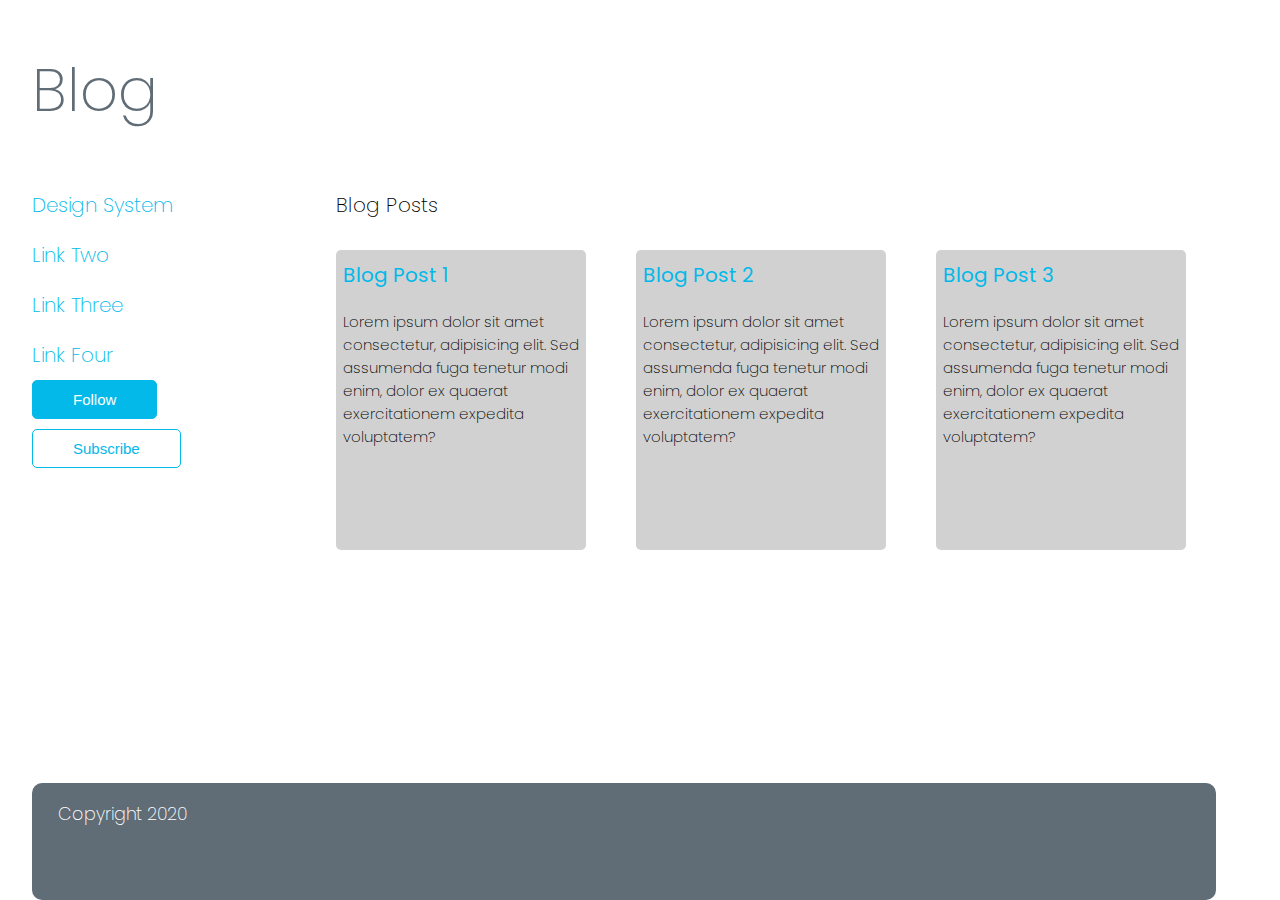
==== index.html @ c7b89af4 "Add files via upload" ====
<!DOCTYPE html>
<html lang="en">
<head>
    <meta charset="UTF-8">
    <meta name="viewport" content="width=device-width, initial-scale=1.0">
    <title>Personal Blocg</title>

    <link href="https://fonts.googleapis.com/css2?family=Poppins:wght@200;400&display=swap" rel="stylesheet">
    <link rel="stylesheet" href="styles.css">
</head>
<body>
    <div class="title">
        <h1>Blog</h1>
    </div>
    <div class="content">
        <div class="content__sidebar">
            <ul class="sidebar__links">
                <li><a href="#">Design System</a></li>
                <li><a href="#">Link Two</a></li>
                <li><a href="#">Link Three</a></li>
                <li><a href="#">Link Four</a></li>
                <li><button class="btn btn-follow">Follow</button></li>
                <li><button class="btn btn-subscribe">Subscribe</button></li>
            </ul>
        </div>
        <div class="content__posts">
            <h3 class="posts__title">Blog Posts</h3>
            <div class="posts">
                <div class="post">
                    <h2><a href="post.html">Blog Post 1</a></h2>
                    <p>Lorem ipsum dolor sit amet consectetur, adipisicing elit. Sed assumenda fuga tenetur modi enim, dolor ex quaerat exercitationem expedita voluptatem?</p>
                </div>
                <div class="post">
                    <h2><a href="post.html">Blog Post 2</a></h2>
                    <p>Lorem ipsum dolor sit amet consectetur, adipisicing elit. Sed assumenda fuga tenetur modi enim, dolor ex quaerat exercitationem expedita voluptatem?</p>
                </div>
                <div class="post">
                    <h2><a href="post.html">Blog Post 3</a></h2>
                    <p>Lorem ipsum dolor sit amet consectetur, adipisicing elit. Sed assumenda fuga tenetur modi enim, dolor ex quaerat exercitationem expedita voluptatem?</p>
                </div>
            </div>
        </div>
    </div>
    <footer>
        <h3>Copyright 2020</h3>
    </footer>
</body>
</html>
---- styles.css ----
* {
    margin: 0;
    padding: 0;
    box-sizing: border-box;
}

html {
    font-size: 62.5%;
}

body {
    font-family: 'Poppins', sans-serif;
}

.title {
    width: 95vw;
    height: 20vh;
    display: flex;
    justify-content: start;
    align-items: center;
    font-size: 3rem;
    margin: auto;
}

.title h1 {
    font-weight: 200;
    color: #606c76;
}

.content {
    width: 95vw;
    margin: auto;
    height: 80vh;
    display: flex;
}

.content__sidebar {
    flex: 1;
    width: 20vw;
}

.sidebar__links {
    list-style: none;
    font-size: 2rem;
}

.sidebar__links a{
    text-decoration: none;
    font-weight: 200;
    color: #02B9E9;
    line-height: 5rem;
}

.btn {
    cursor: pointer;
}

.btn-follow {
    padding: 1rem 4rem;
    background-color: #02B9E9;
    border: .1rem solid #02B9E9;
    border-radius: .5rem;
    color: #fff;
    font-size: 1.5rem;
    font-weight: 400;
}

.btn-subscribe {
    margin-top: 1rem;
    padding: 1rem 4rem;
    background-color: #fff;
    border: .1rem solid #02B9E9;
    border-radius: .5rem;
    color: #02B9E9;
    font-size: 1.5rem;
    font-weight: 400;
}

.content__posts {
    flex: 3;
    width: 65vw;
    height: 70vh;
}

.posts__title {
    font-size: 2rem;
    font-weight: 200;
    padding: 1rem 0;
}

.posts {
    display: flex;
    justify-content: start;
    flex-flow: row wrap;
}

.post {
    width: 25rem;
    margin-top: 2rem;
    margin-right: 5rem;
    height: 30rem;
    background-color: #d1d1d1;
    border-radius: .5rem;
    display: block;
}

.post h2 {
    padding: 1rem .7rem;
    font-size: 2rem;
    font-weight: 400;
}

.post a {
    text-decoration: none;
    color: #02B9E9;
}

.post p {
    padding: 1rem .7rem;
    text-align: left;
    font-size: 1.5rem;
    font-weight: 200;
}

footer {
    width: 92.5vw;
    height: 13vh;
    margin: auto;
    border-radius: 1rem;
    background-color: #606c76;
    position: absolute;
    top: 100vh;
    transform: translateY(-100%);
    display: flex;
    left: 2.5vw;
    text-align: left;
    padding: 2vh 0 0 2vw;
    font-size: 1.5rem;
    color: #fff;
}

footer h3 {
    font-weight: 200;
}

@media (max-width: 1265px) and (min-width: 826px) {
    footer {
        transform: translateY(301%);
    }
}

@media (max-width: 845px) {

    .post {
        width: 60rem;
        height: 20rem;
    }

    footer {
        transform: translateY(401%);
    }
}
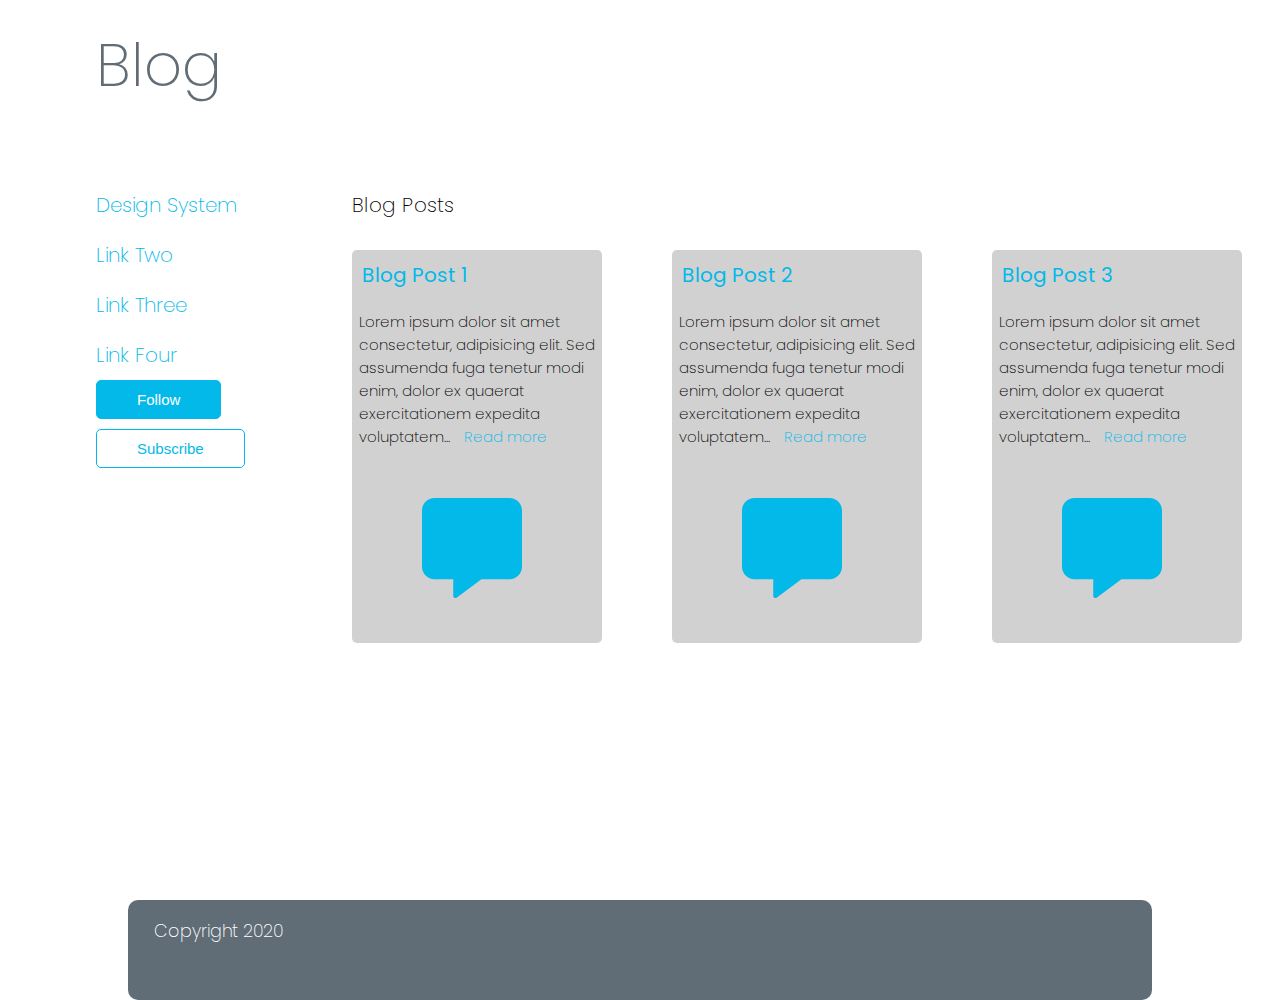
==== commit b5b88b02: "Add files via upload" ====
--- a/index.html
+++ b/index.html
@@ -3,16 +3,16 @@
 <head>
     <meta charset="UTF-8">
     <meta name="viewport" content="width=device-width, initial-scale=1.0">
-    <title>Personal Blocg</title>
+    <title>Personal Blog</title>
 
     <link href="https://fonts.googleapis.com/css2?family=Poppins:wght@200;400&display=swap" rel="stylesheet">
-    <link rel="stylesheet" href="styles.css">
+    <link rel="stylesheet" href="css/main.css">
 </head>
 <body>
-    <div class="title">
-        <h1>Blog</h1>
-    </div>
     <div class="content">
+        <div class="title">
+            <h1>Blog</h1>
+        </div>
         <div class="content__sidebar">
             <ul class="sidebar__links">
                 <li><a href="#">Design System</a></li>
@@ -26,17 +26,20 @@
         <div class="content__posts">
             <h3 class="posts__title">Blog Posts</h3>
             <div class="posts">
-                <div class="post">
-                    <h2><a href="post.html">Blog Post 1</a></h2>
-                    <p>Lorem ipsum dolor sit amet consectetur, adipisicing elit. Sed assumenda fuga tenetur modi enim, dolor ex quaerat exercitationem expedita voluptatem?</p>
+                <div class="post post1">
+                    <h2 class="title_post"><a href="post.html">Blog Post 1</a></h2>
+                    <p>Lorem ipsum dolor sit amet consectetur, adipisicing elit. Sed assumenda fuga tenetur modi enim, dolor ex quaerat exercitationem expedita voluptatem...   <a href="post.html" class="read-more">Read more</a></p>
+                    <svg aria-hidden="true" focusable="false" data-prefix="fas" data-icon="comment-alt" class="svg-inline--fa fa-comment-alt fa-w-16" role="img" xmlns="http://www.w3.org/2000/svg" viewBox="0 0 512 512"><path fill="currentColor" d="M448 0H64C28.7 0 0 28.7 0 64v288c0 35.3 28.7 64 64 64h96v84c0 9.8 11.2 15.5 19.1 9.7L304 416h144c35.3 0 64-28.7 64-64V64c0-35.3-28.7-64-64-64z"></path></svg>
                 </div>
-                <div class="post">
-                    <h2><a href="post.html">Blog Post 2</a></h2>
-                    <p>Lorem ipsum dolor sit amet consectetur, adipisicing elit. Sed assumenda fuga tenetur modi enim, dolor ex quaerat exercitationem expedita voluptatem?</p>
+                <div class="post post2">
+                    <h2 class="title_post"><a href="post.html">Blog Post 2</a></h2>
+                    <p>Lorem ipsum dolor sit amet consectetur, adipisicing elit. Sed assumenda fuga tenetur modi enim, dolor ex quaerat exercitationem expedita voluptatem...   <a href="post.html" class="read-more">Read more</a></p>
+                    <svg aria-hidden="true" focusable="false" data-prefix="fas" data-icon="comment-alt" class="svg-inline--fa fa-comment-alt fa-w-16" role="img" xmlns="http://www.w3.org/2000/svg" viewBox="0 0 512 512"><path fill="currentColor" d="M448 0H64C28.7 0 0 28.7 0 64v288c0 35.3 28.7 64 64 64h96v84c0 9.8 11.2 15.5 19.1 9.7L304 416h144c35.3 0 64-28.7 64-64V64c0-35.3-28.7-64-64-64z"></path></svg>
                 </div>
-                <div class="post">
-                    <h2><a href="post.html">Blog Post 3</a></h2>
-                    <p>Lorem ipsum dolor sit amet consectetur, adipisicing elit. Sed assumenda fuga tenetur modi enim, dolor ex quaerat exercitationem expedita voluptatem?</p>
+                <div class="post post3">
+                    <h2 class="title_post"><a href="post.html">Blog Post 3</a></h2>
+                    <p>Lorem ipsum dolor sit amet consectetur, adipisicing elit. Sed assumenda fuga tenetur modi enim, dolor ex quaerat exercitationem expedita voluptatem...  <a href="post.html" class="read-more">Read more</a></p>
+                    <svg aria-hidden="true" focusable="false" data-prefix="fas" data-icon="comment-alt" class="svg-inline--fa fa-comment-alt fa-w-16" role="img" xmlns="http://www.w3.org/2000/svg" viewBox="0 0 512 512"><path fill="currentColor" d="M448 0H64C28.7 0 0 28.7 0 64v288c0 35.3 28.7 64 64 64h96v84c0 9.8 11.2 15.5 19.1 9.7L304 416h144c35.3 0 64-28.7 64-64V64c0-35.3-28.7-64-64-64z"></path></svg>
                 </div>
             </div>
         </div>
--- a/css/main.css
+++ b/css/main.css
@@ -0,0 +1,4 @@
+@import url("global.css");
+@import url("styles.css");
+@import url("styles2.css");
+@import url("media-queries.css");